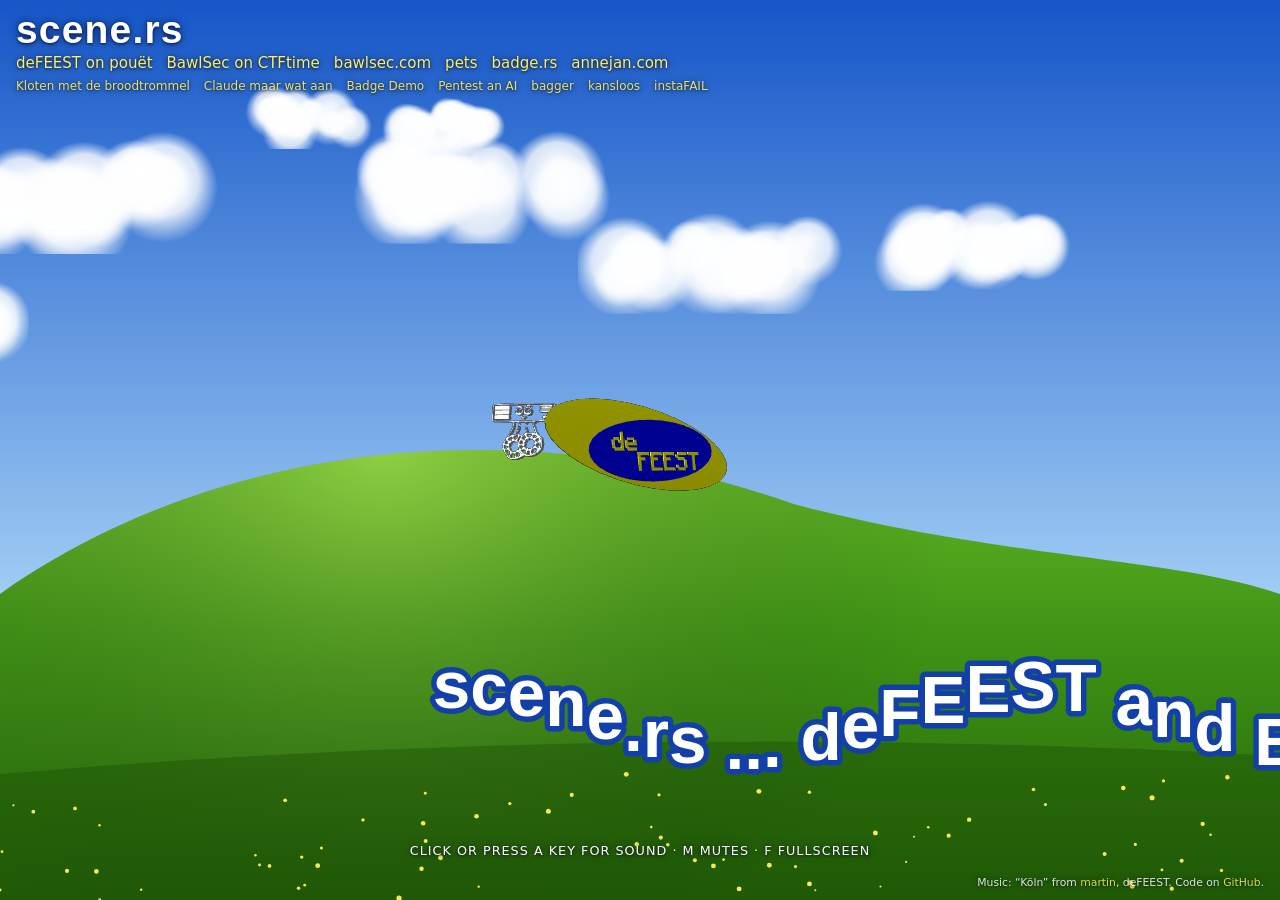
==== index.html @ 5dece3d8 "Link BawlSec: its site and its CTFtime team Co-Authored-By: Claude Opus 5.5 <noreply@anthropic.com> " ====
<!DOCTYPE html>
<html lang="en">
<head>
  <meta charset="utf-8">
  <meta name="viewport" content="width=device-width, initial-scale=1">
  <title>scene.rs</title>
  <meta name="description" content="scene.rs: deFEEST, the Dutch demoscene crew, and BawlSec, the Dutch CTF team. Prods, greetings and a little demo with music from martin.">
  <link rel="canonical" href="https://scene.rs/">
  <link rel="icon" href="/favicon.ico">
  <link rel="stylesheet" href="/scene.css">
  <script src="/scene.js" defer></script>
</head>
<body>
  <canvas id="sky" aria-hidden="true"></canvas>
  <canvas id="logos" aria-hidden="true"></canvas>
  <canvas id="front" aria-hidden="true"></canvas>
  <header>
    <h1>scene.rs</h1>
    <nav aria-label="Links">
      <a href="https://www.pouet.net/groups.php?which=11310">deFEEST on pouët</a>
      <a href="https://ctftime.org/team/70972">BawlSec on CTFtime</a>
      <a href="https://bawlsec.com/">bawlsec.com</a>
      <a href="/pets/">pets</a>
      <a href="https://badge.rs/">badge.rs</a>
      <a href="https://annejan.com/">annejan.com</a>
    </nav>
    <nav class="prods" aria-label="deFEEST prods on pouët">
      <a href="https://www.pouet.net/prod.php?which=106371">Kloten met de broodtrommel</a>
      <a href="https://www.pouet.net/prod.php?which=106370">Claude maar wat aan</a>
      <a href="https://www.pouet.net/prod.php?which=70207">Badge Demo</a>
      <a href="https://www.pouet.net/prod.php?which=70203">Pentest an AI</a>
      <a href="https://www.pouet.net/prod.php?which=61378">bagger</a>
      <a href="https://www.pouet.net/prod.php?which=60479">kansloos</a>
      <a href="https://www.pouet.net/prod.php?which=57074">instaFAIL</a>
    </nav>
  </header>
  <p class="hint" id="hint" hidden>click or press a key for sound · M mutes · F fullscreen</p>
  <footer>
    Music: “Köln” from <a href="https://github.com/annejan/martin">martin</a>, deFEEST.
    Code on <a href="https://github.com/annejan/scene.rs">GitHub</a>.
  </footer>
</body>
</html>
---- scene.css ----
:root {
  --text: #ffffff;
  --shade: rgba(0, 0, 40, 0.65);
  --link: #fdf05a;
}

* { box-sizing: border-box; }

html, body {
  margin: 0;
  height: 100%;
  background: #1d63d8;
  color: var(--text);
  font: 15px/1.4 Tahoma, Verdana, system-ui, sans-serif;
  overflow: hidden;
}

canvas {
  position: fixed;
  inset: 0;
  width: 100%;
  height: 100%;
}

header, footer, .hint {
  position: fixed;
  left: 0;
  right: 0;
  padding: 10px 16px;
  text-shadow: 0 1px 3px var(--shade), 0 0 8px var(--shade);
}

header { top: 0; }

h1 {
  margin: 0 0 4px;
  font: 900 clamp(1.6rem, 5vw, 2.6rem)/1 Impact, 'Arial Black', sans-serif;
  letter-spacing: 0.03em;
}

nav {
  display: flex;
  flex-wrap: wrap;
  gap: 4px 14px;
}

nav.prods {
  margin-top: 4px;
  font-size: 0.8rem;
  opacity: 0.9;
}

a {
  color: var(--link);
  text-decoration: none;
}

a:hover, a:focus-visible { text-decoration: underline; }

.hint {
  bottom: 30px;
  margin: 0;
  text-align: center;
  font-size: 0.85rem;
  letter-spacing: 0.08em;
  text-transform: uppercase;
  pointer-events: none;
}

footer {
  bottom: 0;
  font-size: 0.72rem;
  text-align: right;
  opacity: 0.85;
}

/* Reduced motion, or no script: a still picture, the links stay. */
.still #logos, .still #front { display: none; }
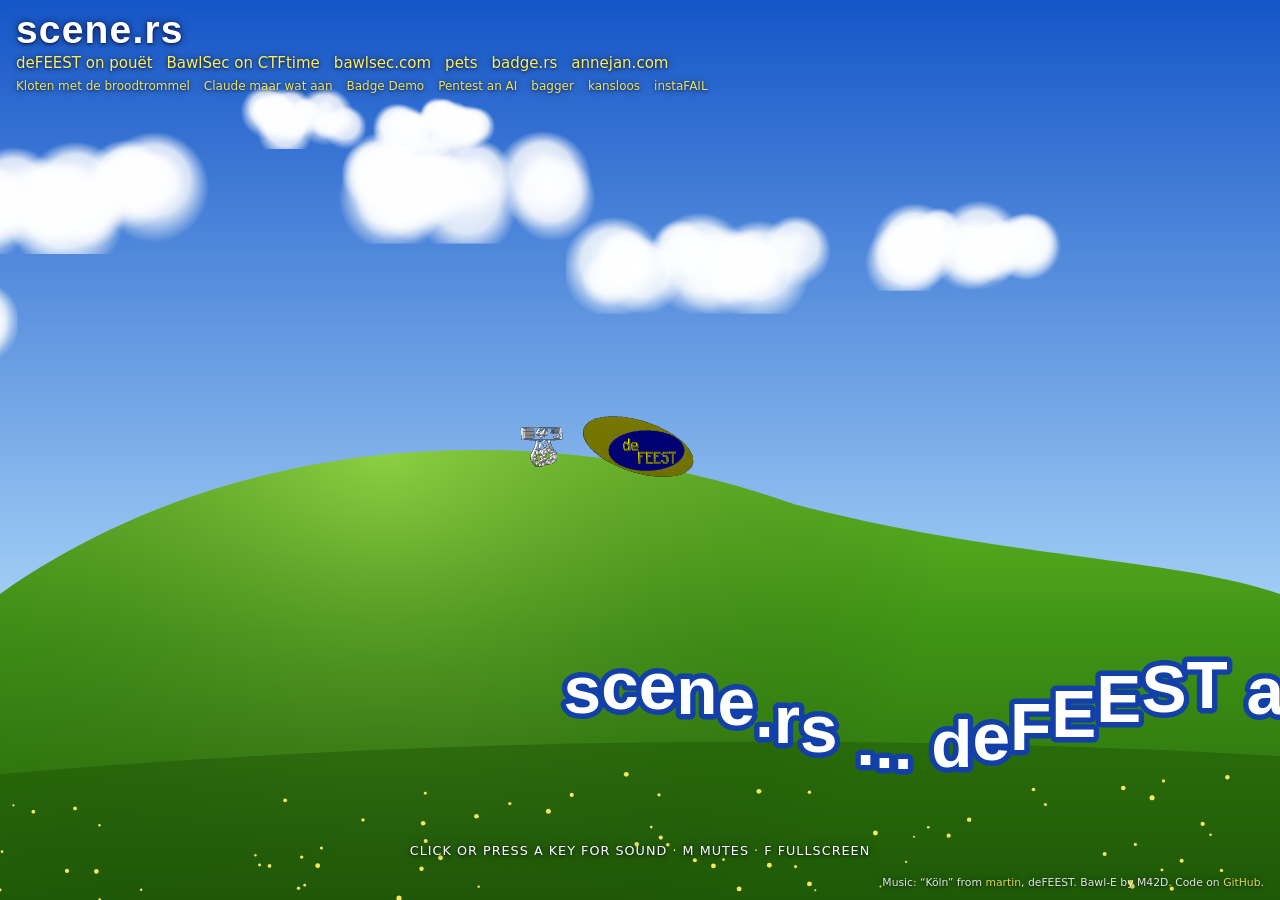
==== commit 391037e4: "Credit Bawl-E to M42D Co-Authored-By: Claude Opus 5.5 <noreply@anthropic.com> Claude-Session: https:" ====
--- a/index.html
+++ b/index.html
@@ -37,6 +37,7 @@
   <p class="hint" id="hint" hidden>click or press a key for sound · M mutes · F fullscreen</p>
   <footer>
     Music: “Köln” from <a href="https://github.com/annejan/martin">martin</a>, deFEEST.
+    Bawl-E by M42D.
     Code on <a href="https://github.com/annejan/scene.rs">GitHub</a>.
   </footer>
 </body>
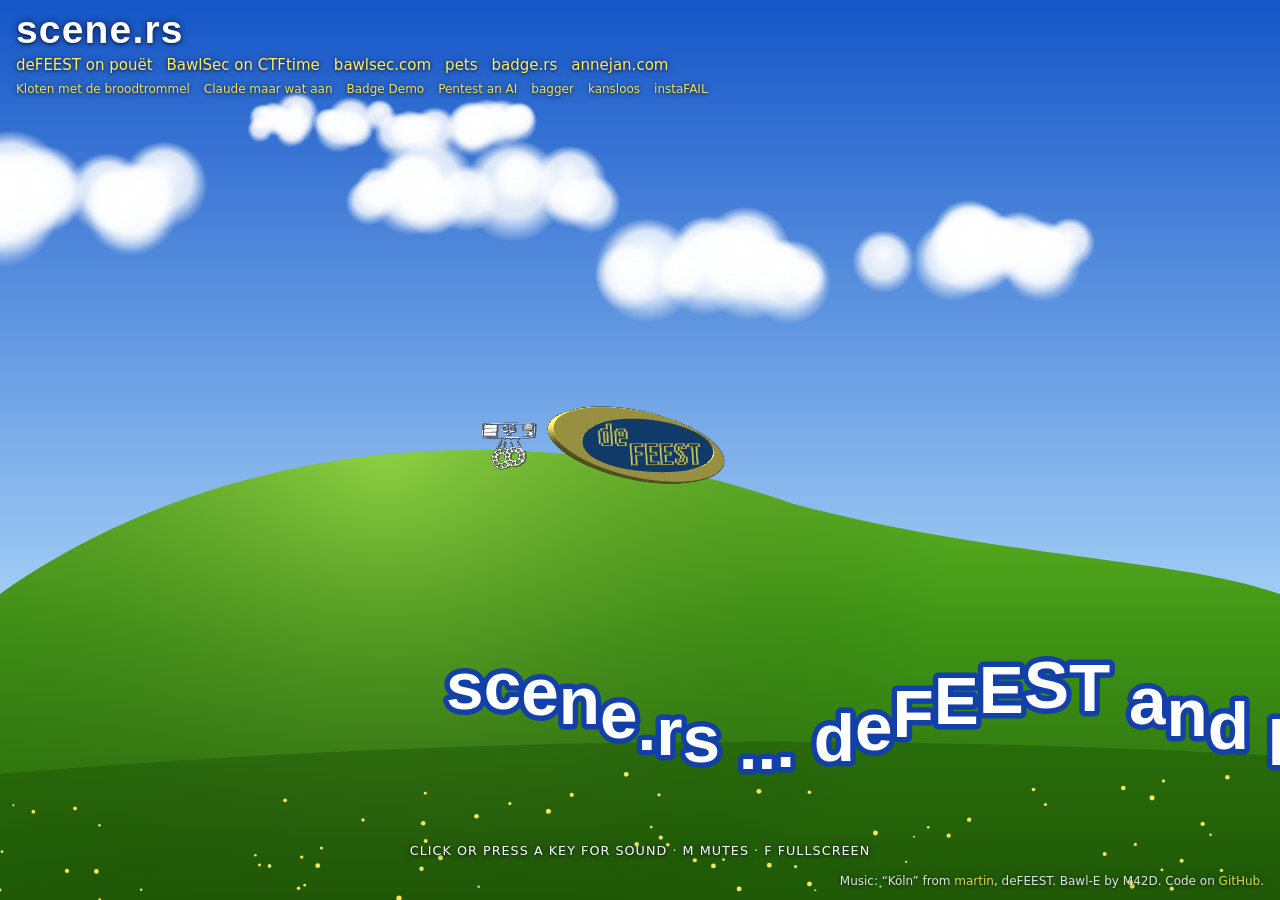
==== commit 752b85da: "Accessibility: a main landmark, 24 px link targets, readable footer The header and the sound hint si" ====
--- a/index.html
+++ b/index.html
@@ -14,27 +14,29 @@
   <canvas id="sky" aria-hidden="true"></canvas>
   <canvas id="logos" aria-hidden="true"></canvas>
   <canvas id="front" aria-hidden="true"></canvas>
-  <header>
-    <h1>scene.rs</h1>
-    <nav aria-label="Links">
-      <a href="https://www.pouet.net/groups.php?which=11310">deFEEST on pouët</a>
-      <a href="https://ctftime.org/team/70972">BawlSec on CTFtime</a>
-      <a href="https://bawlsec.com/">bawlsec.com</a>
-      <a href="/pets/">pets</a>
-      <a href="https://badge.rs/">badge.rs</a>
-      <a href="https://annejan.com/">annejan.com</a>
-    </nav>
-    <nav class="prods" aria-label="deFEEST prods on pouët">
-      <a href="https://www.pouet.net/prod.php?which=106371">Kloten met de broodtrommel</a>
-      <a href="https://www.pouet.net/prod.php?which=106370">Claude maar wat aan</a>
-      <a href="https://www.pouet.net/prod.php?which=70207">Badge Demo</a>
-      <a href="https://www.pouet.net/prod.php?which=70203">Pentest an AI</a>
-      <a href="https://www.pouet.net/prod.php?which=61378">bagger</a>
-      <a href="https://www.pouet.net/prod.php?which=60479">kansloos</a>
-      <a href="https://www.pouet.net/prod.php?which=57074">instaFAIL</a>
-    </nav>
-  </header>
-  <p class="hint" id="hint" hidden>click or press a key for sound · M mutes · F fullscreen</p>
+  <main>
+    <header>
+      <h1>scene.rs</h1>
+      <nav aria-label="Links">
+        <a href="https://www.pouet.net/groups.php?which=11310">deFEEST on pouët</a>
+        <a href="https://ctftime.org/team/70972">BawlSec on CTFtime</a>
+        <a href="https://bawlsec.com/">bawlsec.com</a>
+        <a href="/pets/">pets</a>
+        <a href="https://badge.rs/">badge.rs</a>
+        <a href="https://annejan.com/">annejan.com</a>
+      </nav>
+      <nav class="prods" aria-label="deFEEST prods on pouët">
+        <a href="https://www.pouet.net/prod.php?which=106371">Kloten met de broodtrommel</a>
+        <a href="https://www.pouet.net/prod.php?which=106370">Claude maar wat aan</a>
+        <a href="https://www.pouet.net/prod.php?which=70207">Badge Demo</a>
+        <a href="https://www.pouet.net/prod.php?which=70203">Pentest an AI</a>
+        <a href="https://www.pouet.net/prod.php?which=61378">bagger</a>
+        <a href="https://www.pouet.net/prod.php?which=60479">kansloos</a>
+        <a href="https://www.pouet.net/prod.php?which=57074">instaFAIL</a>
+      </nav>
+    </header>
+    <p class="hint" id="hint" role="status" hidden>click or press a key for sound · M mutes · F fullscreen</p>
+  </main>
   <footer>
     Music: “Köln” from <a href="https://github.com/annejan/martin">martin</a>, deFEEST.
     Bawl-E by M42D.
--- a/scene.css
+++ b/scene.css
@@ -41,11 +41,17 @@
 nav {
   display: flex;
   flex-wrap: wrap;
-  gap: 4px 14px;
+  gap: 0 14px;
+}
+
+/* Links at least 24 px tall, for fingers and shaky hands. */
+nav a {
+  display: inline-block;
+  min-height: 24px;
+  line-height: 24px;
 }
 
 nav.prods {
-  margin-top: 4px;
   font-size: 0.8rem;
   opacity: 0.9;
 }
@@ -69,7 +75,7 @@
 
 footer {
   bottom: 0;
-  font-size: 0.72rem;
+  font-size: 0.8rem;
   text-align: right;
   opacity: 0.85;
 }
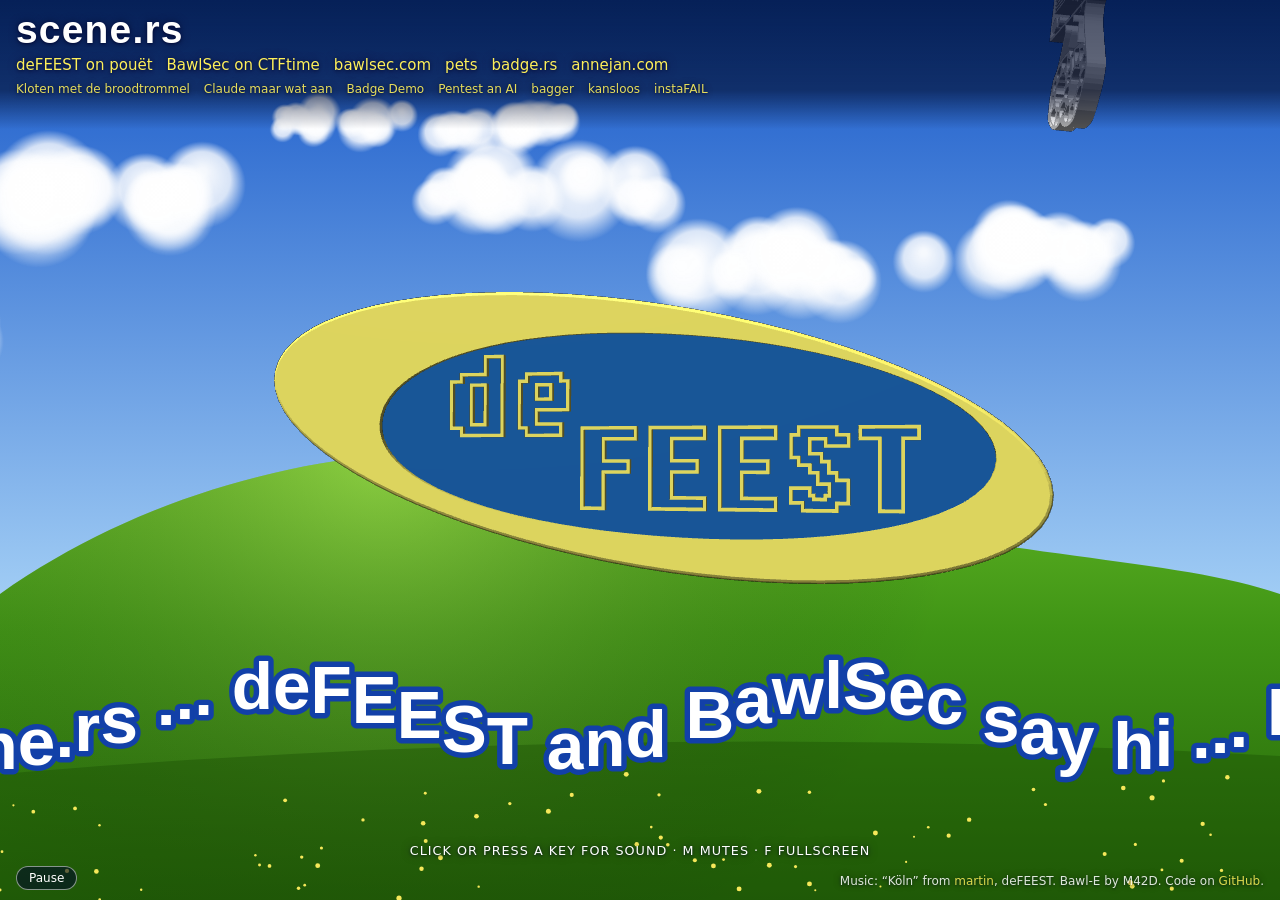
==== commit 8d8aecfe: "A safe glitch, a pause button, and readable links over the clouds - The glitch at each switch betwee" ====
--- a/index.html
+++ b/index.html
@@ -36,6 +36,7 @@
       </nav>
     </header>
     <p class="hint" id="hint" role="status" hidden>click or press a key for sound · M mutes · F fullscreen</p>
+    <button class="pause" id="pause" type="button" aria-pressed="false" hidden>Pause</button>
   </main>
   <footer>
     Music: “Köln” from <a href="https://github.com/annejan/martin">martin</a>, deFEEST.
--- a/scene.css
+++ b/scene.css
@@ -30,7 +30,12 @@
   text-shadow: 0 1px 3px var(--shade), 0 0 8px var(--shade);
 }
 
-header { top: 0; }
+/* A dark wash behind the links, so they stay readable when a white cloud drifts by. */
+header {
+  top: 0;
+  padding-bottom: 28px;
+  background: linear-gradient(to bottom, rgba(0, 10, 40, 0.7), rgba(0, 10, 40, 0.6) 70%, rgba(0, 10, 40, 0));
+}
 
 h1 {
   margin: 0 0 4px;
@@ -73,6 +78,24 @@
   pointer-events: none;
 }
 
+/* Pause and play, for everything that moves (WCAG 2.2.2); P does the same. */
+.pause {
+  position: fixed;
+  left: 16px;
+  bottom: 10px;
+  z-index: 1;
+  min-height: 24px;
+  padding: 2px 12px;
+  border: 1px solid rgba(255, 255, 255, 0.5);
+  border-radius: 999px;
+  background: rgba(0, 10, 40, 0.6);
+  color: var(--text);
+  font: inherit;
+  font-size: 0.8rem;
+  cursor: pointer;
+}
+.pause:focus-visible { outline: 2px solid var(--link); outline-offset: 2px; }
+
 footer {
   bottom: 0;
   font-size: 0.8rem;
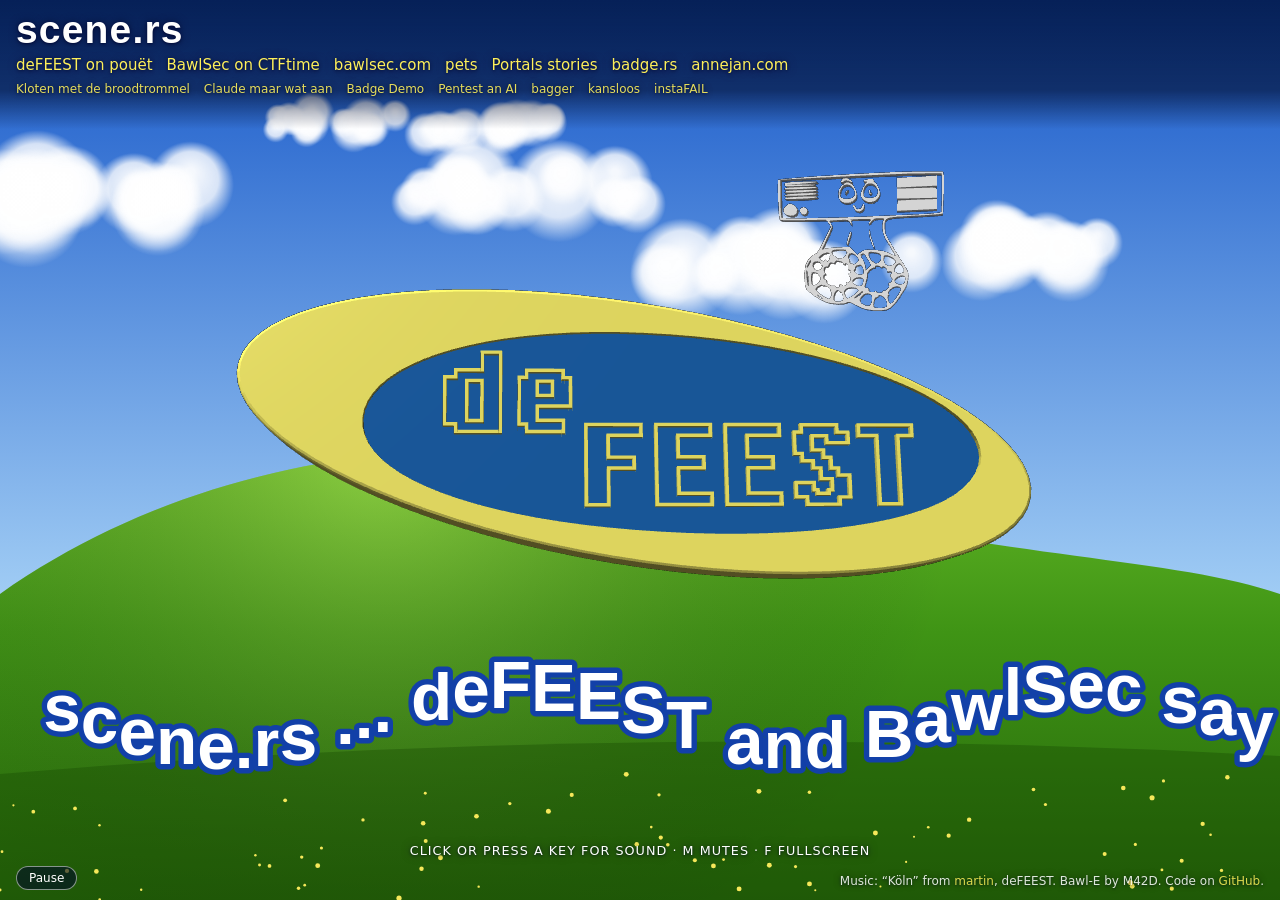
==== commit 8e6c4d0e: "Front page: a link to the Portals stories Co-Authored-By: Claude Opus 5.5 <noreply@anthropic.com> Cl" ====
--- a/index.html
+++ b/index.html
@@ -22,6 +22,7 @@
         <a href="https://ctftime.org/team/70972">BawlSec on CTFtime</a>
         <a href="https://bawlsec.com/">bawlsec.com</a>
         <a href="/pets/">pets</a>
+        <a href="/stories/">Portals stories</a>
         <a href="https://badge.rs/">badge.rs</a>
         <a href="https://annejan.com/">annejan.com</a>
       </nav>
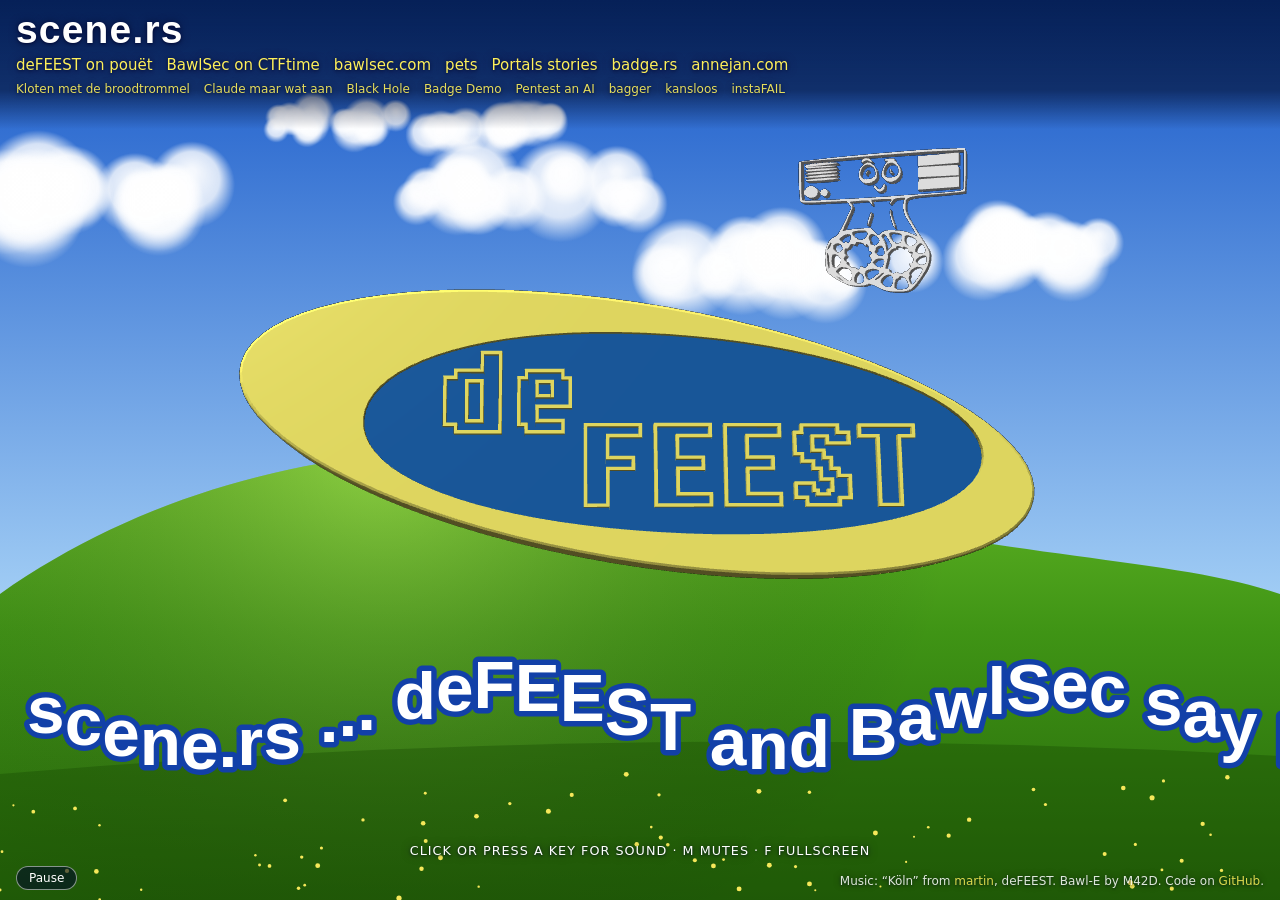
==== commit ed96387f: "Front page: Black Hole (C64, 2018) on CSDb Co-Authored-By: Claude Opus 5.5 <noreply@anthropic.com> C" ====
--- a/index.html
+++ b/index.html
@@ -26,9 +26,10 @@
         <a href="https://badge.rs/">badge.rs</a>
         <a href="https://annejan.com/">annejan.com</a>
       </nav>
-      <nav class="prods" aria-label="deFEEST prods on pouët">
+      <nav class="prods" aria-label="deFEEST prods">
         <a href="https://www.pouet.net/prod.php?which=106371">Kloten met de broodtrommel</a>
         <a href="https://www.pouet.net/prod.php?which=106370">Claude maar wat aan</a>
+        <a href="https://csdb.dk/release/?id=170956">Black Hole</a>
         <a href="https://www.pouet.net/prod.php?which=70207">Badge Demo</a>
         <a href="https://www.pouet.net/prod.php?which=70203">Pentest an AI</a>
         <a href="https://www.pouet.net/prod.php?which=61378">bagger</a>
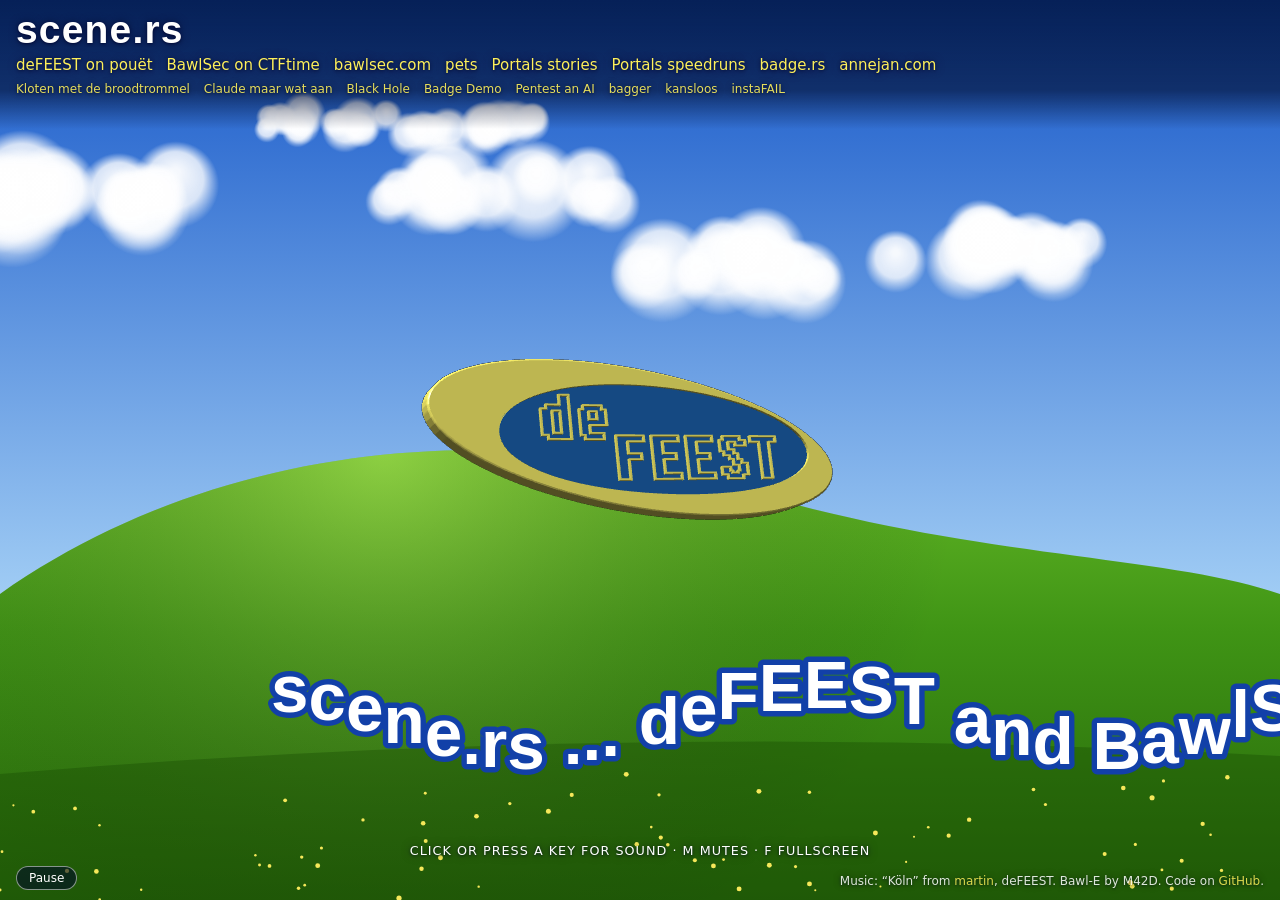
==== commit c2a3b5a0: "Runs: open on the newest physics with runs; linked from the front page and the stories, in the sitem" ====
--- a/index.html
+++ b/index.html
@@ -23,6 +23,7 @@
         <a href="https://bawlsec.com/">bawlsec.com</a>
         <a href="/pets/">pets</a>
         <a href="/stories/">Portals stories</a>
+        <a href="/runs/">Portals speedruns</a>
         <a href="https://badge.rs/">badge.rs</a>
         <a href="https://annejan.com/">annejan.com</a>
       </nav>
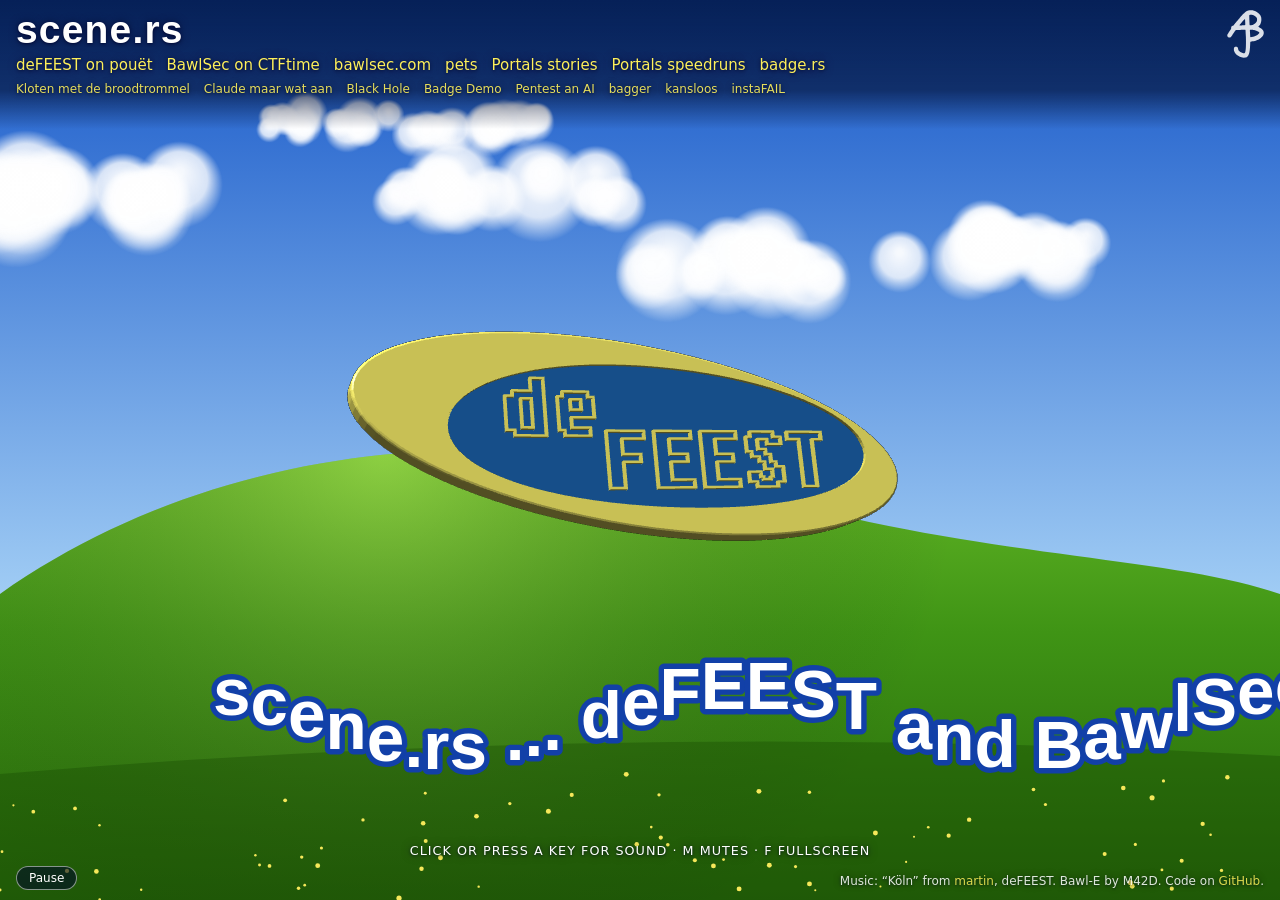
==== commit 5a85220b: "The AJB monogram, top right, instead of an annejan.com link at the end of the list Co-Authored-By: C" ====
--- a/index.html
+++ b/index.html
@@ -17,6 +17,7 @@
   <main>
     <header>
       <h1>scene.rs</h1>
+      <a class="ajb" href="https://annejan.com/"><img src="/ajb.svg" alt="annejan.com" width="37" height="48"></a>
       <nav aria-label="Links">
         <a href="https://www.pouet.net/groups.php?which=11310">deFEEST on pouët</a>
         <a href="https://ctftime.org/team/70972">BawlSec on CTFtime</a>
@@ -25,7 +26,6 @@
         <a href="/stories/">Portals stories</a>
         <a href="/runs/">Portals speedruns</a>
         <a href="https://badge.rs/">badge.rs</a>
-        <a href="https://annejan.com/">annejan.com</a>
       </nav>
       <nav class="prods" aria-label="deFEEST prods">
         <a href="https://www.pouet.net/prod.php?which=106371">Kloten met de broodtrommel</a>
--- a/scene.css
+++ b/scene.css
@@ -36,6 +36,23 @@
   padding-bottom: 28px;
   background: linear-gradient(to bottom, rgba(0, 10, 40, 0.7), rgba(0, 10, 40, 0.6) 70%, rgba(0, 10, 40, 0));
 }
+
+/* Room on the right for the monogram. */
+header { padding-right: 72px; }
+
+/* Anne Jan's AJB monogram, top right: a signature rather than one more link. */
+.ajb {
+  position: absolute;
+  top: 10px;
+  right: 16px;
+  display: block;
+  line-height: 0;
+  opacity: 0.85;
+  transition: opacity 0.2s, filter 0.2s;
+}
+.ajb img { width: 37px; height: 48px; }
+.ajb:hover, .ajb:focus-visible { opacity: 1; filter: drop-shadow(0 0 6px var(--link)); }
+.ajb:focus-visible { outline: 2px solid var(--link); outline-offset: 4px; }
 
 h1 {
   margin: 0 0 4px;
